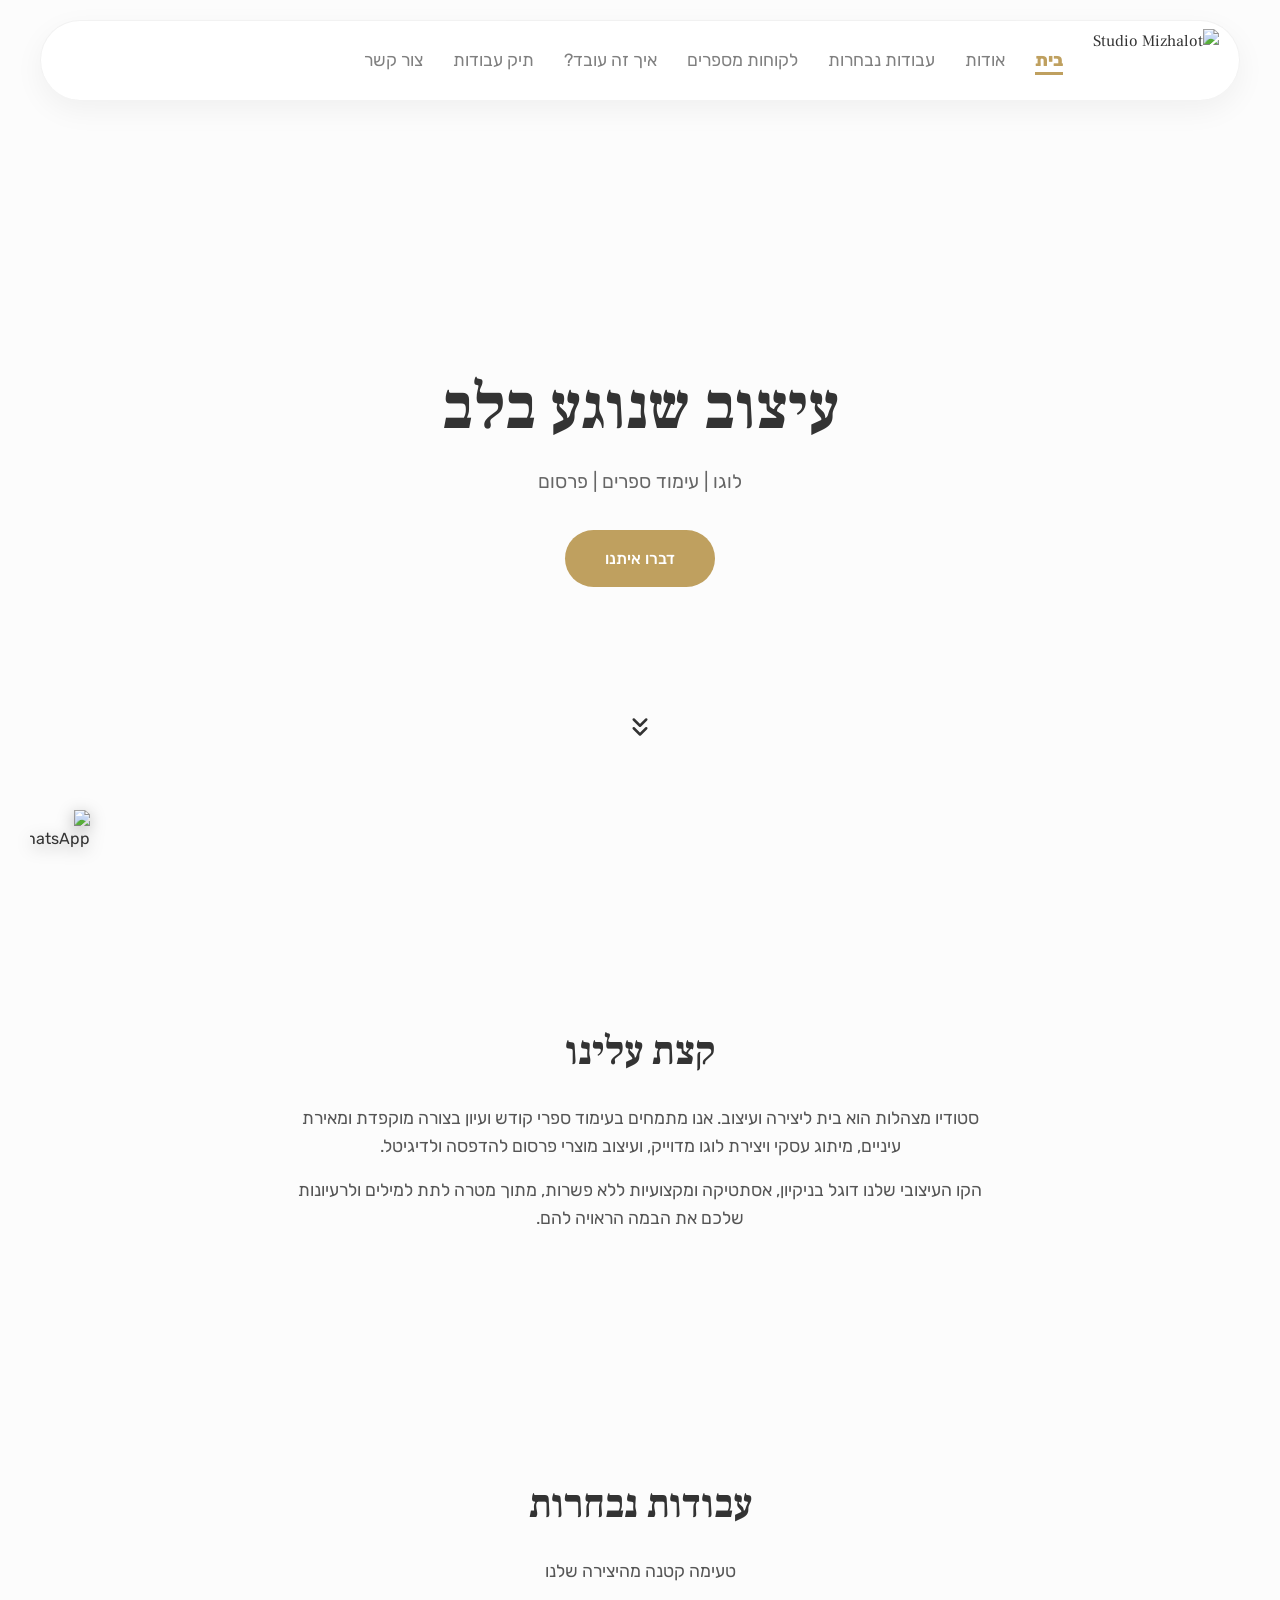
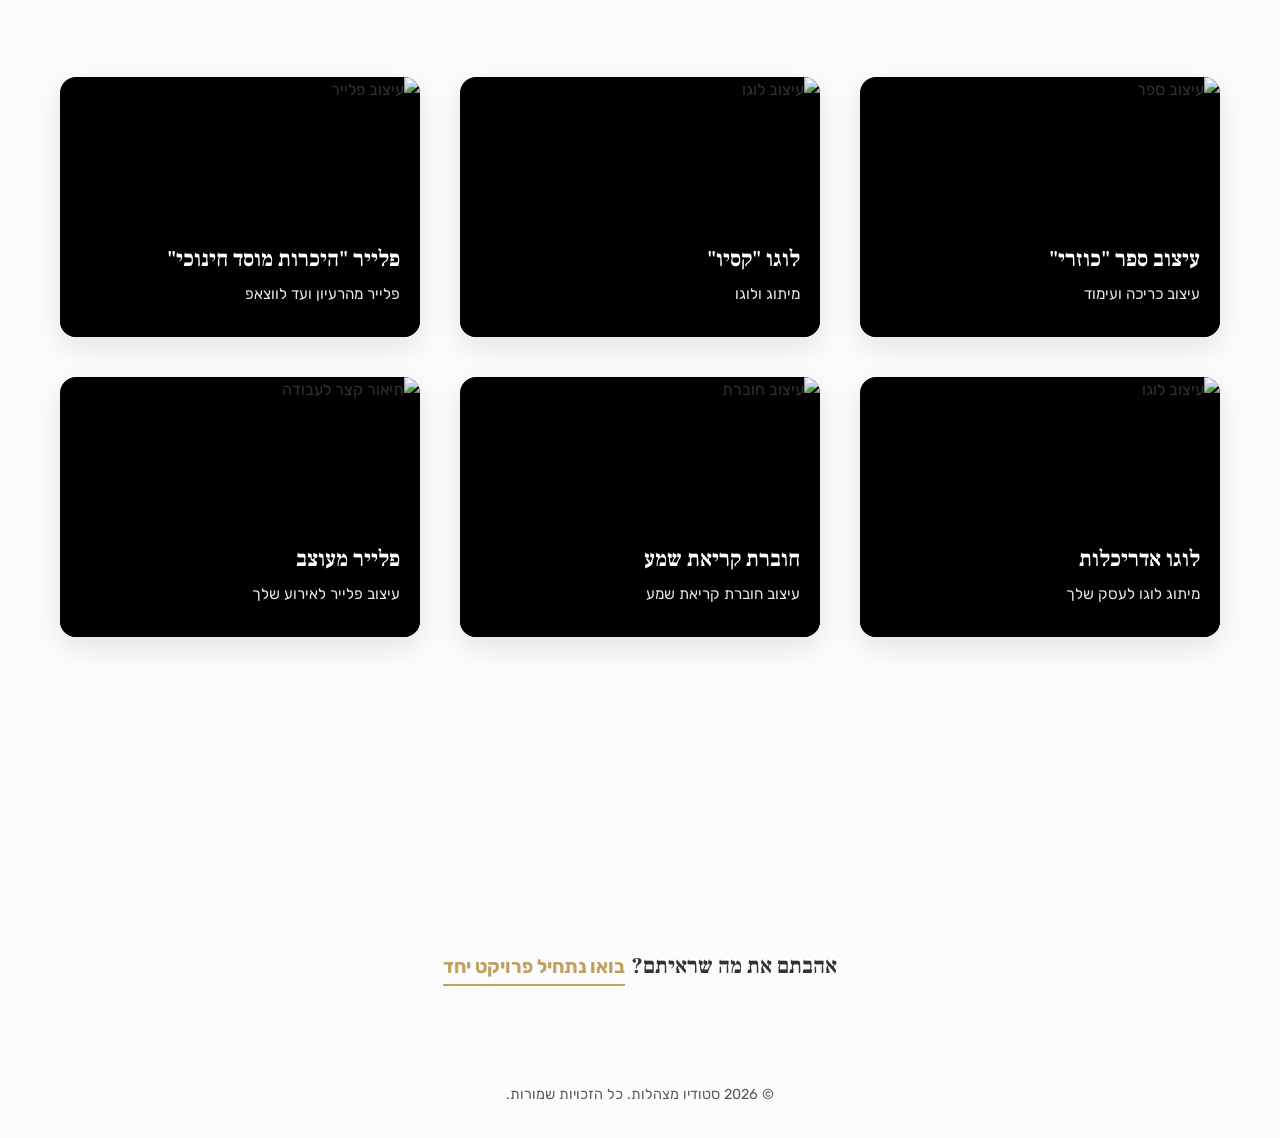
==== index.html @ 3d8cd7ad "Add files via upload" ====
<!DOCTYPE html>
<html lang="he" dir="rtl">

<head>
    <meta charset="UTF-8">
<meta name="viewport" content="width=device-width, initial-scale=1.0, maximum-scale=1.0, user-scalable=no, viewport-fit=cover">
    <meta name="description" content="סטודיו מצהלות - עיצוב גרפי מקצועי, מיתוג עסקי, עיצוב ספרים והזמנות לאירועים.">
    <meta name="robots" content="index, follow">
    <link rel="icon" type="image/png" href="assets/logo.png">
    <title>סטודיו מצהלות | עיצוב גרפי ומיתוג</title>

    <link rel="preconnect" href="https://fonts.googleapis.com">
    <link rel="preconnect" href="https://fonts.gstatic.com" crossorigin>
    <link
        href="https://fonts.googleapis.com/css2?family=Frank+Ruhl+Libre:wght@300;400;500;700;900&family=Rubik:wght@300;400;500;700;800&display=swap"
        rel="stylesheet">

    <link rel="stylesheet" href="style.css">
    <!-- <script src="lock.js"></script> -->



</head>

<body class="fixed-background">

    <header>
        <div class="container">
            <a href="index.html" class="logo">
                <img src="assets/logo.m-1.png" alt="Studio Mizhalot">
            </a>
            
            <nav>
                <button class="hamburger" aria-label="תפריט">
                    <span></span>
                    <span></span>
                    <span></span>
                </button>
                
                <ul class="nav-links">
                    <button class="close-menu" aria-label="סגור תפריט">&times;</button>
                    <li><a href="#" id="home-link" class="active">בית</a></li>
                    <li><a href="#about">אודות</a></li>
                    <li><a href="index.html#portfolio">עבודות נבחרות</a></li>
                    <li><a href="#testimonials">לקוחות מספרים</a></li>
                    <li><a href="process.html">איך זה עובד?</a></li>
                    <li><a href="portfolio.html">תיק עבודות</a></li>
                    <li><a href="contact.html">צור קשר</a></li>
                </ul>
            </nav>
        </div>
        <div class="header-progress-bar"></div>
    </header>

    <main>
        <section class="hero">
            <div class="container hero-content">
                <h1>עיצוב שנוגע בלב</h1>
                <p>לוגו | עימוד ספרים | פרסום</p>
                <a href="#contact" class="btn">דברו איתנו</a>
            </div>
            <a href="#about" class="scroll-down" aria-label="Scroll Down">
                <svg width="30" height="30" viewBox="0 0 24 24" fill="none" stroke="currentColor" stroke-width="2"
                    stroke-linecap="round" stroke-linejoin="round">
                    <path d="M7 13l5 5 5-5M7 6l5 5 5-5" />
                </svg>
            </a>
        </section>

        <section id="about" class="section">
            <div class="container">
                <div class="section-header">
                    <h2>קצת עלינו</h2>
                    <div style="max-width: 700px; margin: 0 auto; line-height: 1.8; color: var(--text-secondary);">
                        <p>סטודיו מצהלות הוא בית ליצירה ועיצוב. אנו מתמחים בעימוד ספרי קודש ועיון בצורה מוקפדת ומאירת
                            עיניים, מיתוג עסקי ויצירת לוגו מדוייק, ועיצוב מוצרי פרסום להדפסה ולדיגיטל.</p>
                        <p style="margin-top: 1rem;">הקו העיצובי שלנו דוגל בניקיון, אסתטיקה ומקצועיות ללא פשרות, מתוך
                            מטרה לתת למילים ולרעיונות שלכם את הבמה הראויה להם.</p>
                    </div>
                </div>
            </div>
        </section>

        <section id="portfolio" class="section">
            <div class="container">
                <div class="section-header">
                    <h2>עבודות נבחרות</h2>
                    <p>טעימה קטנה מהיצירה שלנו</p>
                </div>
                <div class="portfolio-grid">
                    <div class="portfolio-item minimal">
                        <img loading="lazy" src="assets/hahamyosef.jpg" alt="עיצוב ספר">
                        <div class="portfolio-overlay pointer-events-auto">
                            <h3>עיצוב ספר "כוזרי"</h3>
                            <p>עיצוב כריכה ועימוד</p>
                            
                        </div>
                    </div>
                    <div class="portfolio-item minimal">
                        <img loading="lazy" src="assets/gitit.jpg" alt="עיצוב לוגו">
                        <div class="portfolio-overlay pointer-events-auto">
                            <h3>לוגו "קסיו"</h3>
                            <p>מיתוג ולוגו</p>
                            
                        </div>
                    </div>
                    <div class="portfolio-item minimal">
                        <img loading="lazy" src="assets/tat.jpg" alt="עיצוב פלייר">
                        <div class="portfolio-overlay pointer-events-auto">
                            <h3>פלייר "היכרות מוסד חינוכי"</h3>
                            <p>פלייר מהרעיון ועד לווצאפ</p>
                        
                        </div>
                    </div>
                    <div class="portfolio-item minimal">
                        <img loading="lazy" src="assets/gili-meusar.jpg" alt="עיצוב לוגו">
                        
                        <div class="portfolio-overlay pointer-events-auto">
                            <h3>לוגו אדריכלות</h3>
                            
                            <p>מיתוג לוגו לעסק שלך</p>
                   
                        </div>
                    </div>
                    <div class="portfolio-item minimal">
                        <img loading="lazy" src="assets/kriat.jpg" alt="עיצוב חוברת">
                        
                        <div class="portfolio-overlay pointer-events-auto">
                            <h3>חוברת קריאת שמע</h3>
                            
                            <p>עיצוב חוברת קריאת שמע</p>
                       
                        </div>
                    </div>
                    <div class="portfolio-item minimal">
                        <img loading="lazy" src="assets/hitorerut10.jpg" alt="תיאור קצר לעבודה">
                        
                        <div class="portfolio-overlay pointer-events-auto">
                            <h3>פלייר מעוצב</h3>
                            
                            <p>עיצוב פלייר לאירוע שלך</p>
                     
                        </div>
                    </div>
                </div>
            </div>
        </section>

        <section id="testimonials" class="section testimonials-section" style="background-color: transparent;">
            
            <div class="container">
                
                <!--                <div class="section-header">
                    <h2>לקוחות מספרים</h2>
                    <p>המילים החמות שלכם הן כרטיס הביקור שלנו</p>
                </div>

                <div class="testimonials-grid">
                    
                    <div class="testimonial-card">
                        <div class="quote-icon">❝</div>
                        <p class="review-text">סטודיו מצהלות עשו לנו עבודה מדהימה על הספר! העימוד היה מדויק, נקי ומאיר עיניים. הרגשנו שיש מי שמבין את החשיבות של כל פרט.</p>
                        <div class="reviewer-info">
                            <h4 class="name">הרב יוסף כהן</h4>
                            <span class="title">מחבר סדרת ספרים</span>
                        </div>
                    </div>

                    <div class="testimonial-card">
                        <div class="quote-icon">❝</div>
                        <p class="review-text">חיפשתי מיתוג שיהיה גם יוקרתי וגם ידבר לקהל היעד שלי, והתוצאה עלתה על כל דמיון. השירות היה מהיר והיחס אישי ומקצועי.</p>
                        <div class="reviewer-info">
                            <h4 class="name">שרה לוי</h4>
                            <span class="title">מפיקת אירועים</span>
                        </div>
                    </div>

                    <div class="testimonial-card">
                        <div class="quote-icon">❝</div>
                        <p class="review-text">ההזמנות לחתונה יצאו מושלמות! כולם שאלו אותנו איפה עיצבנו. תודה רבה על הסבלנות ועל הדיוק בכל הפרטים הקטנים.</p>
                        <div class="reviewer-info">
                            <h4 class="name">משפחת אברמסון</h4>
                            <span class="title">בני ברק</span>
                        </div>
                    </div>    -->

                </div>
            </div> </section>
        <section class="bottom-cta">
            <div class="container">
                <h3>אהבתם את מה שראיתם?</h3>
                <a href="contact.html" class="text-btn">בואו נתחיל פרויקט יחד</a>
            </div>
        </section>
    <footer>
        <div class="container">
            <p>&copy; 2026 סטודיו מצהלות. כל הזכויות שמורות.</p>
        </div>
    </footer><div id="lightbox" onclick="closeLightbox(event)">
        <span class="lightbox-close">&times;</span>
        <img id="lightbox-img" src="" alt="תצוגה מלאה">
    </div>

    <script src="script.js"></script>
    <a href="https://wa.me/972585888205" class="whatsapp-float" target="_blank">
        <img src="assets/wa.png" alt="WhatsApp">
    </a>
    <button id="scrollTopBtn" title="Go to top"> <svg width="24" height="24" viewBox="0 0 24 24" fill="none"
            stroke="currentColor" stroke-width="2" stroke-linecap="round" stroke-linejoin="round">
            <path d="M12 19V5M5 12l7-7 7 7" />
        </svg></button>
</body>

</html>
---- style.css ----
/* Studio Matzhalot - Main Stylesheet (Fixed & Stabilized) */

:root {
    --primary-color: #bfa05f; /* זהב */
    --accent-color: #d4a017;
    --text-color: #333333;
    --text-secondary: #666666;
    --bg-color: #fcfcfc;
    
    /* גובה תפריט סטנדרטי */
    --nav-height: 80px;
}

* {
    margin: 0;
    padding: 0;
    box-sizing: border-box;
}

html {
    scroll-behavior: smooth;
    direction: rtl;
    text-align: right;
}

body {
    font-family: 'Rubik', sans-serif;
    background-color: var(--bg-color);
    color: var(--text-color);
    line-height: 1.6;
    overflow-x: hidden;
}

a {
    text-decoration: none;
    color: var(--text-color);
    transition: color 0.3s ease;
}

ul {
    list-style: none;
    padding: 0;
    margin: 0;
}

img {
    max-width: 100%;
    height: auto;
}

/* --- Typography --- */
h1, h2, h3, .logo {
    font-family: 'Frank Ruhl Libre', serif;
}

/* --- Container (חזר להיות כמו שהיה כדי למנוע בלאגן) --- */
.container {
    max-width: 1200px;
    margin: 0 auto;
    padding: 0 20px;
}

/* --- Container בתוך header - צמוד לימין! --- */
header .container {
    display: flex;
    align-items: center;
    height: 100%;
    gap: 30px; /* רווח בין הלוגו ל-nav */
    justify-content: flex-start; /* הלוגו וה-nav מתחילים מימין */
    margin-right: 0; /* צמוד לקצה הימני */
    margin-left: auto; /* דוחף את כל ה-container לימין */
}

/* =========================================
   HEADER & NAV
   ========================================= */
header {
    height: var(--nav-height);
    position: fixed;
    top: 0;
    width: 100%;
    z-index: 1000;
    background: rgba(255, 255, 255, 0.5) !important;
    backdrop-filter: blur(10px) !important;
    -webkit-backdrop-filter: blur(10px) !important;
    box-shadow: 0 4px 20px rgba(0,0,0,0.05) !important;
    
    /* ביטול ריווח עליון מיותר */
    padding-top: 0 !important;
    
    transition: all 0.3s ease;
    
    /* מירכוז האלמנטים בתוך ההדר */
    display: flex;
    align-items: center;
    justify-content: center;
}

nav {
    display: flex;
    align-items: center;
    height: 100%;
    position: relative;
    
    /* nav עכשיו רק מחזיק את התפריט */
    flex: 0 0 auto; /* לא גדל, לא מתכווץ */
}

/* --- עיצוב הלוגו --- */
.logo {
    height: 100%; /* תופס את כל גובה התפריט */
    display: flex;
    align-items: center; /* מירכוז אנכי של התמונה */
    z-index: 10;
    margin: 0 !important;
    padding: 5px 0 !important;
    max-width: 250px;
    flex: 0 0 auto; /* לא גדל, לא מתכווץ */
}

.logo img {
    /* לוגו גדול ומושלם - עכשיו בלי שוליים מיותרים! */
    height: 90% !important; /* גדול מאוד */
    width: auto;
    max-width: 100%;
    object-fit: contain;
    display: block;
}

/* --- עיצוב הלינקים בתפריט --- */
.nav-links {
    display: flex !important;
    gap: 1.8rem; /* רווח נוח בין פריטי התפריט */
    align-items: center;
    margin: 0 !important;
    height: 100%;
}

.nav-links li {
    position: relative;
    height: 100%;
    display: flex;
    align-items: center;
}

.nav-links a {
    font-weight: normal;
    font-size: 1.1rem; /* גודל סטנדרטי */
    white-space: nowrap;
    color: grey;
    transition: color 0.3s ease;
}

/* מצב פעיל ומעבר עכבר */
.nav-links a:hover,
.nav-links a.active,
nav a.current-page {
    color: var(--primary-color) !important;
    font-weight: 800 !important;
    position: relative;
}

/* קו תחתון להדגשה (במחשב בלבד) */
@media (min-width: 769px) {
    .nav-links a.active::after,
    nav a.current-page::after {
        content: '';
        display: block;
        width: 100%;
        height: 3px;
        background: var(--primary-color);
        position: absolute;
        bottom: 0; /* צמוד לתחתית */
        right: 0;
    }
}

/* המבורגר (מוסתר במחשב) */
.hamburger {
    display: none;
    background: none;
    border: none;
    cursor: pointer;
    padding: 10px;
    z-index: 20;
    flex-direction: column;
    gap: 5px;
    position: absolute;
    left: 20px; /* בצד שמאל */
    top: 50%;
    transform: translateY(-50%);
}

.hamburger span {
    display: block;
    width: 28px;
    height: 3px;
    background-color: var(--text-color);
    border-radius: 2px;
    transition: 0.3s;
}

.mobile-only, .close-menu {
    display: none;
}

/* --- תפריט נפתח (Dropdown) במחשב --- */
@media (min-width: 769px) {
    .dropdown { position: relative; }
    
    .dropdown-menu {
        position: absolute;
        top: 80%; /* חזרה למיקום הרגיל */
        right: 0;
        width: 220px;
        background-color: #ffffff;
        box-shadow: 0 8px 20px rgba(0, 0, 0, 0.1);
        border-radius: 8px;
        border: 1px solid #f0f0f0;
        z-index: 1000;
        padding: 10px 0;
        display: block;
        visibility: hidden;
        opacity: 0;
        transform: translateY(10px);
        transition: all 0.3s ease;
    }

    .dropdown.active .dropdown-menu {
        visibility: visible;
        opacity: 1;
        transform: translateY(0);
    }

    .dropdown-menu li {
        height: auto;
        display: block;
    }

    .dropdown-menu li a {
        display: block;
        padding: 10px 20px;
        color: #333;
        font-size: 1rem;
        border-bottom: 1px solid #f9f9f9;
        font-weight: normal !important;
    }

    .dropdown-menu li a:hover {
        background-color: #f9f9f9;
        color: var(--primary-color) !important;
        padding-right: 25px;
    }
}

/* =========================================
   MOBILE HEADER & NAV (עד 768px)
   ========================================= */
@media (max-width: 768px) {
    header {
        padding-top: 0 !important;
        height: 70px !important;
        
        /* סגנון כמו במחשב - רקע שקוף מטושטש */
        background: rgba(255, 255, 255, 0.85) !important;
        backdrop-filter: blur(15px) !important;
        -webkit-backdrop-filter: blur(15px) !important;
        box-shadow: 0 4px 20px rgba(0,0,0,0.08) !important;
        
        /* מרווח מהצדדים - התיקון העיקרי! */
        top: 12px !important;
        left: 12px !important;
        right: 12px !important;
        width: calc(100% - 24px) !important;
        border-radius: 20px !important; /* פינות עגולות מכל הצדדים */
    }
    
    /* בנייד ה-container צריך להציב את הלוגו באמצע וההמבורגר בימין */
    header .container {
        position: relative;
        justify-content: center; /* מרכז את הלוגו */
        margin: 0 auto; /* ממורכז בנייד */
        width: 100%;
        height: 100%;
    }
    
    /* nav בנייד - רק מכיל את התפריט */
    nav {
        position: static;
        flex: none;
        width: auto;
    }

    /* מירכוז מוחלט של הלוגו בנייד - מוגדל! */
    .logo {
        position: absolute !important;
        left: 50% !important;
        top: 50% !important;
        transform: translate(-50%, -50%) !important;
        margin: 0 !important;
        width: auto !important;
        max-width: 280px !important; /* גדול יותר - היה 220px */
        height: 85% !important; /* גובה גדול יותר - היה 75% */
        z-index: 2;
    }
    
    .logo img {
        height: 100% !important;
        width: auto !important;
        max-width: 100% !important;
    }

    /* המבורגר צמוד לימין */
    header .hamburger {
        display: flex !important;
        position: absolute !important;
        right: 10px !important;
        left: auto !important;
        top: 50% !important;
        transform: translateY(-50%) !important;
        margin: 0 !important;
        padding: 10px !important;
        z-index: 3000;
        transition: opacity 0.3s ease, visibility 0.3s ease;
    }
    
    /* מסתיר את ההמבורגר כשהתפריט פתוח */
    body.menu-open .hamburger {
        opacity: 0;
        visibility: hidden;
        pointer-events: none;
    }

    /* תפריט צדדי מלא לנייד */
    .nav-links {
        display: flex !important;
        position: fixed;
        top: 0;
        right: -10px;
        width: 110% !important;
        height: 100vh;
        background: #fff;
        flex-direction: column !important;
        justify-content: center;
        align-items: center !important;
        text-align: center !important;
        transform: translateX(100%);
        transition: transform 0.4s cubic-bezier(0.4, 0, 0.2, 1);
        z-index: 2000;
        margin: 0 !important;
        gap: 0 !important;
    }

    .nav-links.active {
        transform: translateX(0);
    }

    .nav-links a {
        font-size: 1.6rem !important;
        font-weight: 700 !important;
        margin: 10px 0;
    }
    
    .nav-links li, .nav-links a, .dropdown-toggle {
        width: 100% !important;
        height: auto !important;
        display: flex !important;
        justify-content: center !important;
        align-items: center !important;
    }

    .close-menu {
        display: block !important;
        position: absolute;
        top: 20px;
        right: 30px;
        font-size: 50px;
        font-weight: bold;
        line-height: 1;
        background: none;
        border: none;
        cursor: pointer;
        color: var(--text-color);
        z-index: 3000;
        padding: 0;
    }

    .dropdown-menu {
        position: static;
        width: 100%;
        box-shadow: none;
        background: #fafafa;
        visibility: visible;
        opacity: 1;
        display: block;
        max-height: 0;
        overflow: hidden;
        transition: max-height 0.4s ease;
    }
    
    .dropdown.active .dropdown-menu {
        max-height: 300px;
        padding: 10px 0;
    }
    
    .dropdown-menu li a {
        font-size: 1.3rem !important;
    }
    
    .mobile-only { display: block; }
}

/* =========================================
   HERO SECTION
   ========================================= */
.hero {
    min-height: 100vh;
    width: 100%;
    display: flex !important;
    flex-direction: column !important;
    align-items: center;
    justify-content: center;
    text-align: center;
    padding-top: var(--nav-height); /* חשוב! כדי שהתוכן לא יוסתר */
    position: relative;
    padding-bottom: 60px;
}

.hero h1 {
    font-size: clamp(2.5rem, 5vw, 4.5rem);
    line-height: 1.1;
    margin-bottom: 1.5rem;
}

.hero p {
    font-size: 1.2rem;
    color: var(--text-secondary);
    margin-bottom: 2rem;
    max-width: 600px;
    margin-left: auto;
    margin-right: auto;
}

.btn {
    display: inline-block;
    padding: 1rem 2.5rem;
    background-color: var(--primary-color);
    color: white;
    border-radius: 50px;
    font-weight: 500;
    transition: transform 0.3s, background 0.3s;
}

.btn:hover {
    background-color: var(--accent-color);
    transform: translateY(-2px);
}

.scroll-down {
    position: absolute !important;
    bottom: 170px !important;
    left: 50% !important;
    transform: translateX(-50%);
    animation: bounce 2s infinite;
    z-index: 10;
    cursor: pointer;
    color: var(--text-color);
}

@keyframes bounce {
    0%, 20%, 50%, 80%, 100% { transform: translateX(-50%) translateY(0); }
    40% { transform: translateX(-50%) translateY(-15px); }
    60% { transform: translateX(-50%) translateY(-7px); }
}

/* =========================================
   PORTFOLIO GRID
   ========================================= */
.portfolio-grid {
    display: grid;
    grid-template-columns: repeat(auto-fit, minmax(300px, 1fr));
    gap: 2.5rem;
    padding: 2rem 0;
}

.portfolio-item {
    background: #000;
    border-radius: 16px;
    overflow: hidden;
    position: relative;
    height: 260px;
    box-shadow: 0 10px 30px rgba(0, 0, 0, 0.1);
    transition: all 0.4s ease;
    border: none;
}

.portfolio-item:hover {
    transform: translateY(-10px);
    box-shadow: 0 20px 40px rgba(0, 0, 0, 0.3);
}

.portfolio-item img {
    width: 100%;
    height: 100%;
    object-fit: cover;
    transition: transform 0.8s ease;
    border-bottom: none;
}

.portfolio-item:hover img {
    transform: scale(1.1);
}

.portfolio-overlay {
    position: absolute;
    bottom: 0;
    left: 0;
    width: 100%;
    background: linear-gradient(to top, rgba(0,0,0,0.9) 0%, rgba(0,0,0,0.5) 50%, rgba(0,0,0,0) 100%);
    padding: 25px 20px 20px;
    display: flex;
    flex-direction: column;
    justify-content: flex-end;
    align-items: flex-start;
    text-align: right;
    height: 100%;
    opacity: 1;
    transition: all 0.3s ease;
}

.portfolio-overlay h3 {
    color: #fff;
    font-size: 1.4rem;
    font-weight: 700;
    margin-bottom: 5px;
    text-shadow: 0 2px 10px rgba(0,0,0,0.5);
}

.portfolio-overlay p {
    color: rgba(255, 255, 255, 0.9);
    font-size: 0.95rem;
    margin-bottom: 10px;
}

.portfolio-btn {
    background: rgba(255, 255, 255, 0.2) !important;
    backdrop-filter: blur(5px);
    border: 1px solid rgba(255, 255, 255, 0.5) !important;
    color: #fff !important;
    border-radius: 50px;
    padding: 6px 18px;
    font-size: 0.85rem;
    align-self: flex-start;
    margin-top: auto;
    transition: all 0.3s;
}

.portfolio-btn:hover {
    background: #fff !important;
    color: #000 !important;
    border-color: #fff !important;
}

.portfolio-item.minimal {
    height: 260px;
    cursor: pointer;
}
.portfolio-item.minimal button { display: none !important; }

@media (max-width: 768px) {
    .portfolio-grid {
        grid-template-columns: 1fr !important;
        gap: 30px !important;
        padding: 0 20px !important;
    }
    
    .portfolio-item, .portfolio-item.minimal {
        height: auto !important;
        max-height: 400px;
    }

    .portfolio-overlay h3 { font-size: 1.3rem; }
    .portfolio-btn { width: auto !important; }
}

/* =========================================
   CONTACT SECTION
   ========================================= */
.contact-methods {
    display: flex;
    justify-content: center;
    gap: 1.5rem;
    flex-wrap: wrap;
    margin-top: 40px;
}

.contact-card {
    background: transparent !important;
    border: 2px solid var(--primary-color) !important;
    padding: 1.5rem;
    min-width: 180px;
    max-width: 250px;
    text-align: center;
    border-radius: 12px;
    transition: all 0.3s ease;
    text-decoration: none;
    color: var(--text-color) !important;
    display: flex;
    flex-direction: column;
    align-items: center;
    flex: 1;
    cursor: pointer;
}

.contact-card .icon {
    font-size: 2rem;
    margin-bottom: 0.8rem;
    color: var(--primary-color) !important;
    transition: all 0.3s ease;
}

.contact-card:hover {
    background-color: var(--primary-color) !important;
    color: white !important;
    border-color: var(--primary-color) !important;
    transform: translateY(-5px);
}

.contact-card:hover .icon { color: white !important; }

@media (max-width: 768px) {
    .contact-methods {
        flex-wrap: nowrap !important;
        gap: 8px !important;
    }
    .contact-card {
        min-width: 0 !important;
        padding: 10px 5px !important;
        flex: 1;
    }
    .contact-card .icon {
        font-size: 1.5rem !important;
        margin-bottom: 5px !important;
    }
    .contact-card h3 {
        font-size: 0.9rem !important;
        margin-bottom: 0 !important;
    }
    .contact-card p { display: none !important; }
}

/* --- טופס יצירת קשר --- */
.form-container {
    max-width: 600px;
    margin: 60px auto 0;
    text-align: center;
}

.form-container h3 {
    margin-bottom: 30px;
    font-size: 1.5rem;
    color: var(--text-secondary);
}

.contact-form {
    display: flex;
    flex-direction: column;
    gap: 20px;
}

.form-group {
    position: relative;
    text-align: right;
}

.contact-form input,
.contact-form textarea {
    width: 100%;
    padding: 15px;
    border: 1px solid #ddd;
    border-radius: 8px;
    background: #fff;
    font-size: 1rem;
    font-family: 'Rubik', sans-serif;
    transition: all 0.3s ease;
    outline: none;
}

.contact-form textarea { resize: vertical; }

.contact-form input:focus,
.contact-form textarea:focus {
    border-color: var(--primary-color);
    box-shadow: 0 0 0 4px rgba(191, 160, 95, 0.1);
}

.form-group label {
    position: absolute;
    top: 50%;
    right: 15px;
    transform: translateY(-50%);
    color: #999;
    pointer-events: none;
    transition: 0.3s ease;
    background: #fff;
    padding: 0 5px;
}
.form-group textarea + label { top: 25px; }

.contact-form input:focus + label,
.contact-form input:not(:placeholder-shown) + label,
.contact-form textarea:focus + label,
.contact-form textarea:not(:placeholder-shown) + label {
    top: 0;
    font-size: 0.85rem;
    color: var(--primary-color);
    font-weight: 500;
}

.submit-btn {
    width: 100%;
    margin-top: 10px;
    cursor: pointer;
    border: none;
    font-size: 1.1rem;
}

/* --- Testimonials --- */
.testimonials-grid {
    display: grid;
    grid-template-columns: repeat(auto-fit, minmax(300px, 1fr));
    gap: 30px;
    padding-bottom: 20px;
}

.testimonial-card {
    background: white;
    padding: 30px;
    border-radius: 12px;
    box-shadow: 0 5px 20px rgba(0,0,0,0.05);
    position: relative;
    border-top: 4px solid var(--primary-color);
    text-align: center;
    transition: transform 0.3s ease;
}

.testimonial-card:hover { transform: translateY(-5px); }

.quote-icon {
    font-size: 3rem;
    color: var(--primary-color);
    line-height: 1;
    margin-bottom: 10px;
    opacity: 0.3;
}

.review-text {
    font-size: 1rem;
    color: #555;
    margin-bottom: 20px;
    font-style: italic;
}

.reviewer-info .name {
    font-weight: 700;
    margin-bottom: 5px;
    color: #333;
}
.reviewer-info .title {
    font-size: 0.9rem;
    color: #999;
}

/* --- CTA תחתון --- */
.bottom-cta {
    text-align: center;
    padding: 0;
    background: transparent;
    margin-bottom: 0;
}

.bottom-cta h3 {
    font-size: 1.4rem;
    margin-bottom: 2px;
    color: #333;
    display: inline-block;
    margin-left: 2px;
}

.text-btn {
    color: var(--primary-color);
    font-weight: 700;
    font-size: 1.2rem;
    text-decoration: none;
    border-bottom: 2px solid var(--primary-color);
    padding-bottom: 2px;
    transition: all 0.3s ease;
    display: inline-block;
}

.text-btn:hover {
    color: black;
    border-color: black;
    letter-spacing: 1px;
}

@media (max-width: 768px) {
    .bottom-cta h3 {
        display: block;
        margin-left: 0;
        margin-bottom: 5px;
    }
}

/* =========================================
   FOOTER & FLOATING ELEMENTS
   ========================================= */
.section { padding: 80px 0 !important; }
.section-header {
    text-align: center !important;
    max-width: 800px;
    margin: 0 auto 60px auto;
}
.section-header h2 { font-size: 2.5rem; margin-bottom: 20px; }
.section-header p { font-size: 1.1rem; line-height: 1.6; color: #555; }

@media (max-width: 768px) {
    .section { padding: 60px 0 !important; }
    .section-header { margin-bottom: 40px; }
    
    /* התאמת המרווח העליון לסקשן הראשון - בגלל ההדר המרוחק */
    main > section:first-child {
        padding-top: 110px !important;
    }
}

footer {
    background: transparent !important;
    border-top: none !important;
    padding: 2rem 0;
    text-align: center;
    margin-top: 4rem;
    color: var(--text-color);
    font-size: 0.9rem;
    opacity: 0.8;
}

.whatsapp-float {
    position: fixed;
    bottom: 30px;
    left: 30px;
    width: 60px;
    height: 60px;
    z-index: 5000;
    cursor: pointer;
    background: none !important;
    box-shadow: none !important;
    padding: 0 !important;
    display: block !important;
}

.whatsapp-float img {
    width: 100% !important;
    height: 100% !important;
    object-fit: cover;
    display: block;
    filter: drop-shadow(0 4px 8px rgba(0,0,0,0.3));
    transition: transform 0.3s ease;
}

.whatsapp-float:hover img { transform: scale(1.1); }

#scrollTopBtn {
    display: none;
    position: fixed;
    bottom: 100px;
    left: 25px;
    z-index: 3000;
    background-color: rgba(0, 0, 0, 0.6);
    color: white;
    border: none;
    border-radius: 50%;
    width: 40px;
    height: 40px;
    font-size: 1.2rem;
    box-shadow: 0 2px 10px rgba(0, 0, 0, 0.2);
    transition: all 0.3s ease;
    align-items: center;
    justify-content: center;
}
#scrollTopBtn:hover {
    background-color: var(--accent-color);
    transform: translateY(-3px);
}

/* --- Lightbox --- */
#lightbox {
    position: fixed;
    z-index: 10000;
    top: 0;
    left: 0;
    width: 100%;
    height: 100%;
    background-color: rgba(0, 0, 0, 0.9);
    display: none;
    justify-content: center;
    align-items: center;
    backdrop-filter: blur(5px);
}

#lightbox img {
    max-width: 90%;
    max-height: 90%;
    border-radius: 8px;
    box-shadow: 0 0 20px rgba(0, 0, 0, 0.5);
    animation: zoomIn 0.3s ease;
}

.lightbox-close {
    position: absolute;
    top: 20px;
    right: 30px;
    color: #fff;
    font-size: 50px;
    font-weight: bold;
    cursor: pointer;
    transition: 0.3s;
    line-height: 1;
}
.lightbox-close:hover { color: var(--primary-color); }

@keyframes zoomIn {
    from { transform: scale(0.8); opacity: 0; }
    to { transform: scale(1); opacity: 1; }
}

/* =========================================
   BACKGROUNDS & FIXES
   ========================================= */
.fixed-background {
    background-image: url('assets/reka-m.jpg');
    background-repeat: no-repeat;
    background-position: center center;
    background-attachment: fixed;
    background-size: cover;
}

@media (max-width: 768px) {
    html, body {
        background-color: #DDDED8 !important;
        overscroll-behavior-y: auto;
    }
    .fixed-background {
        background-image: none !important;
        background: transparent !important;
    }
    .fixed-background::before {
        content: "";
        position: fixed;
        top: -5vh;
        bottom: -5vh;
        left: 0;
        width: 100%;
        height: 115vh;
        background-image: url('assets/reka-n.jpg');
        background-size: cover;
        background-position: center center;
        background-repeat: no-repeat;
        z-index: -1;
        transform: translateZ(0);
        padding-bottom: 0 !important;
        margin-bottom: 0 !important;
    }
}

.fixed-background .section,
.fixed-background .hero {
    background-color: rgba(255, 255, 255, 0);
    border-radius: 12px;
    margin-top: 20px;
    margin-bottom: 20px;
    position: relative;
    z-index: 2;
}

/* --- תפריט מרחף עם פס התקדמות פנימי --- */
@media (min-width: 769px) {
    header {
        top: 20px !important;
        width: 95% !important;
        max-width: 1200px !important;
        left: 50% !important;
        transform: translateX(-50%) !important;
        
        border-radius: 50px !important;
        
        overflow: hidden !important;
        
        background: rgba(255, 255, 255, 0.9) !important;
        backdrop-filter: blur(10px) !important;
        border: 1px solid rgba(0,0,0,0.05) !important;
        box-shadow: 0 10px 30px rgba(0,0,0,0.05) !important;
    }
}

/* פס התקדמות גלילה */
.header-progress-bar {
    position: absolute;
    bottom: 0;
    right: 0;
    left: auto;
    height: 4px;
    background: var(--primary-color);
    width: 0%;
    transition: width 0.1s linear;
    z-index: 100;
}

/* התאמת פס ההתקדמות למובייל */
@media (max-width: 768px) {
    .header-progress-bar {
        right: 10px;
        max-width: calc(100% - 20px); /* מונע גלישה מהצדדים */
        border-radius: 4px; /* פינות עגולות קטנות */
    }
}

/* וידוא שההדר נשאר חצי שקוף */
header {
    border-bottom: none !important;
    background: rgba(255, 255, 255, 0.85) !important;
    backdrop-filter: blur(10px) !important;
}

/* --- יישור קו לתפריט: אחידות בכל העמודים (למחשב) --- */
@media (min-width: 769px) {
    .nav-links {
        gap: 30px !important;
        margin-right: 0 !important;
        margin-left: 0 !important;
    }
}

/* --- עיצוב אייקונים תמונות בעמוד צור קשר --- */
.contact-card img {
    width: 50px;
    height: 50px;
    object-fit: contain;
    margin-bottom: 15px;
    transition: transform 0.3s ease;
}

.contact-card:hover img {
    transform: scale(1.1);
}

/* הקטנת אייקונים לנייד */
@media (max-width: 768px) {
    .contact-card img {
        width: 35px;
        height: 35px;
        margin-bottom: 10px;
    }
}
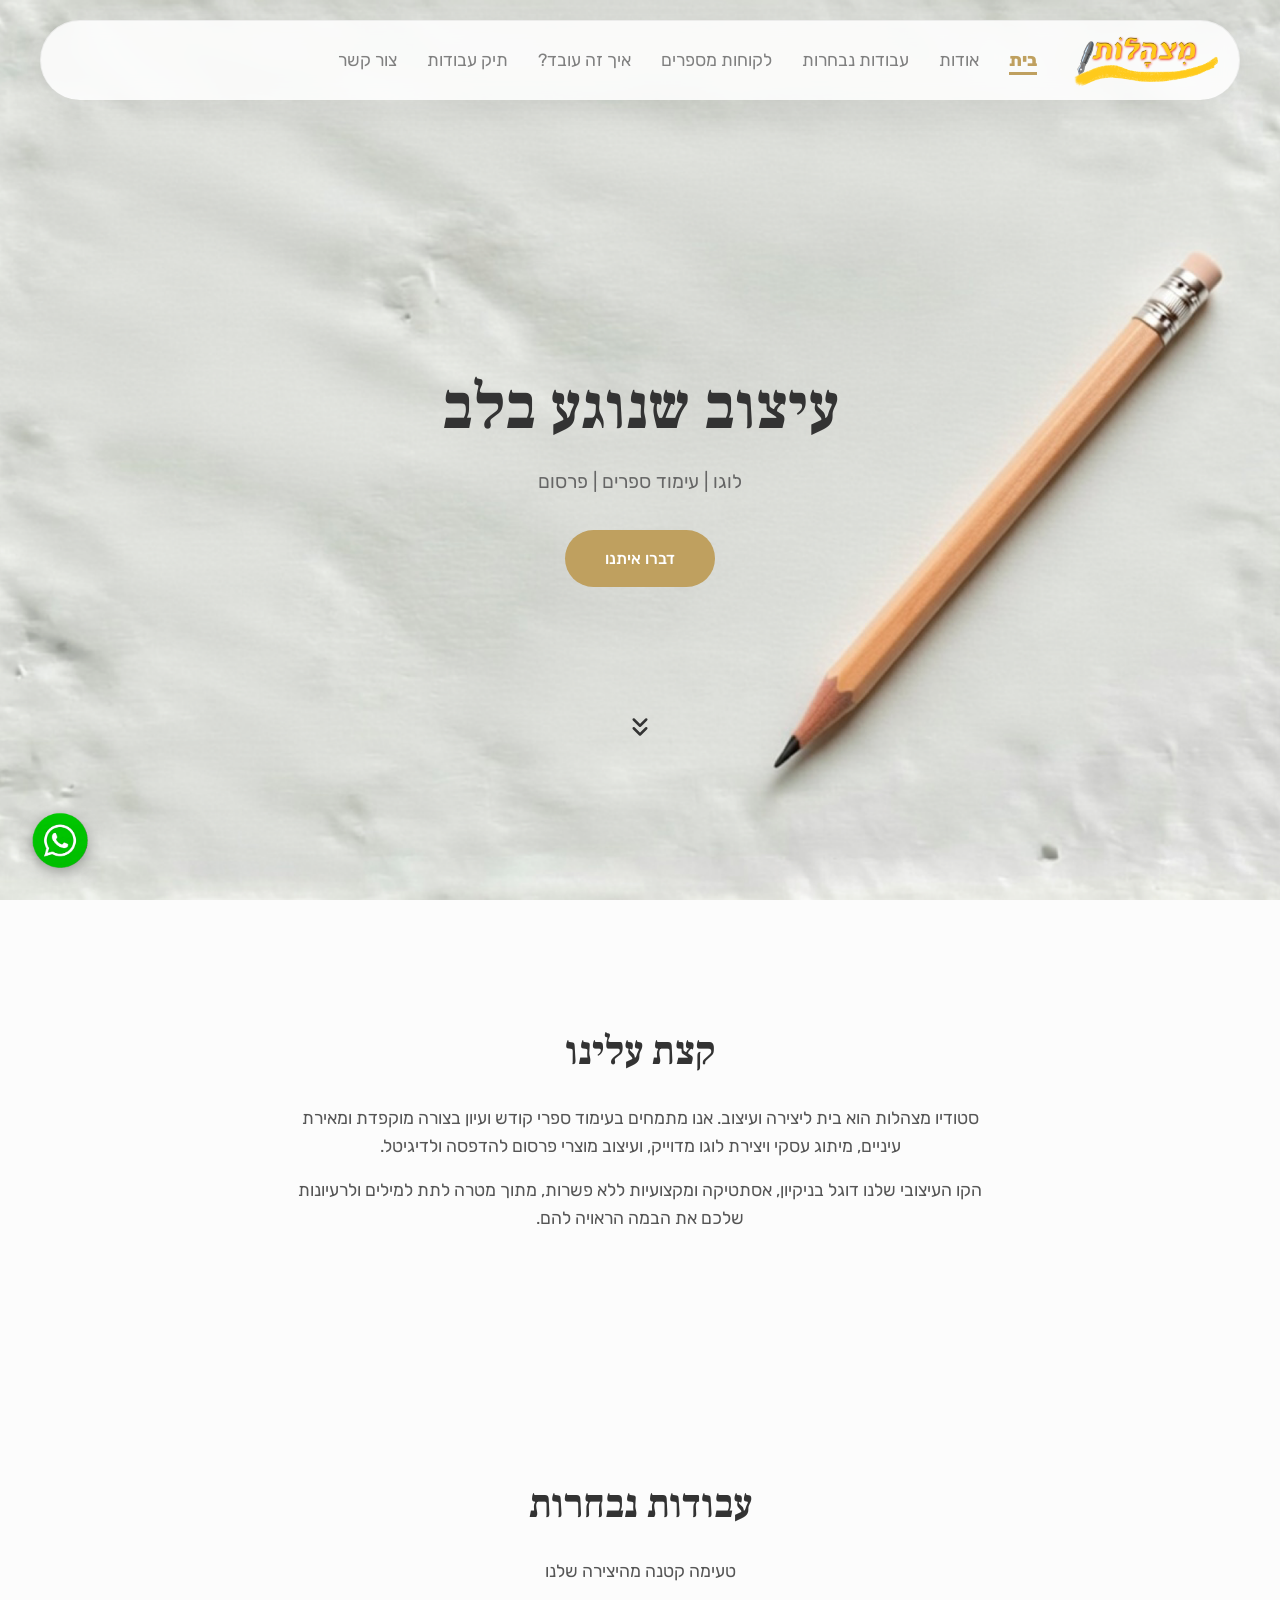
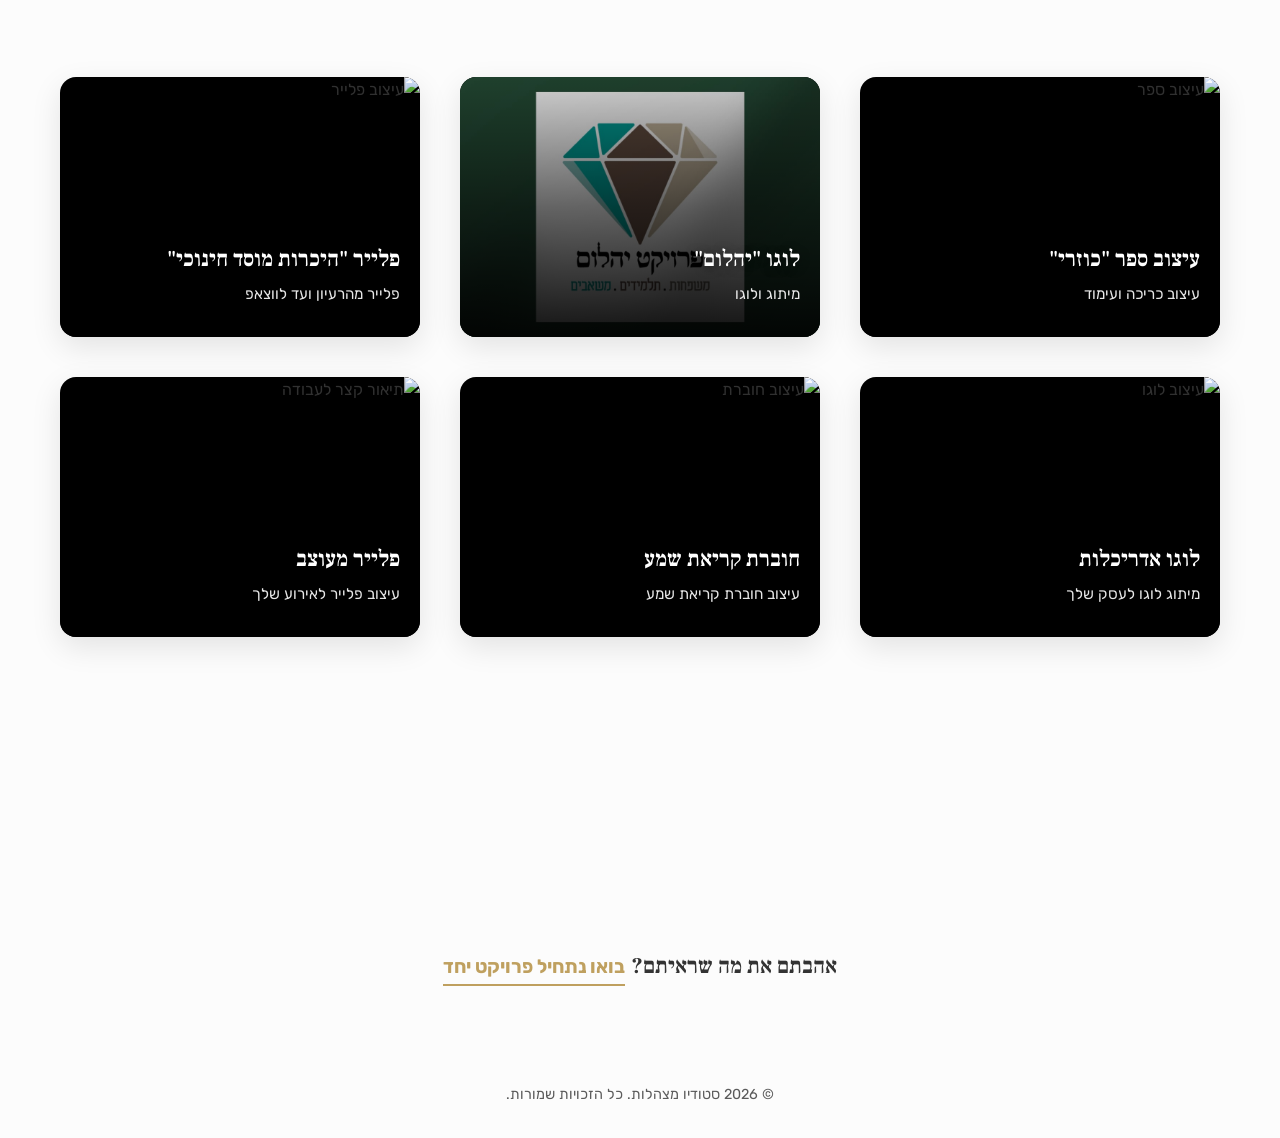
==== commit ebc4d594: "עדכון רקע" ====
--- a/index.html
+++ b/index.html
@@ -97,9 +97,9 @@
                         </div>
                     </div>
                     <div class="portfolio-item minimal">
-                        <img loading="lazy" src="assets/gitit.jpg" alt="עיצוב לוגו">
-                        <div class="portfolio-overlay pointer-events-auto">
-                            <h3>לוגו "קסיו"</h3>
+                        <img loading="lazy" src="assets/pro.y.jpg" alt="עיצוב לוגו">
+                        <div class="portfolio-overlay pointer-events-auto">
+                            <h3>לוגו "יהלום"</h3>
                             <p>מיתוג ולוגו</p>
                             
                         </div>
--- a/style.css
+++ b/style.css
@@ -938,7 +938,7 @@
    BACKGROUNDS & FIXES
    ========================================= */
 .fixed-background {
-    background-image: url('assets/reka-m.jpg');
+    background-image: url('assets/reka-m.png');
     background-repeat: no-repeat;
     background-position: center center;
     background-attachment: fixed;
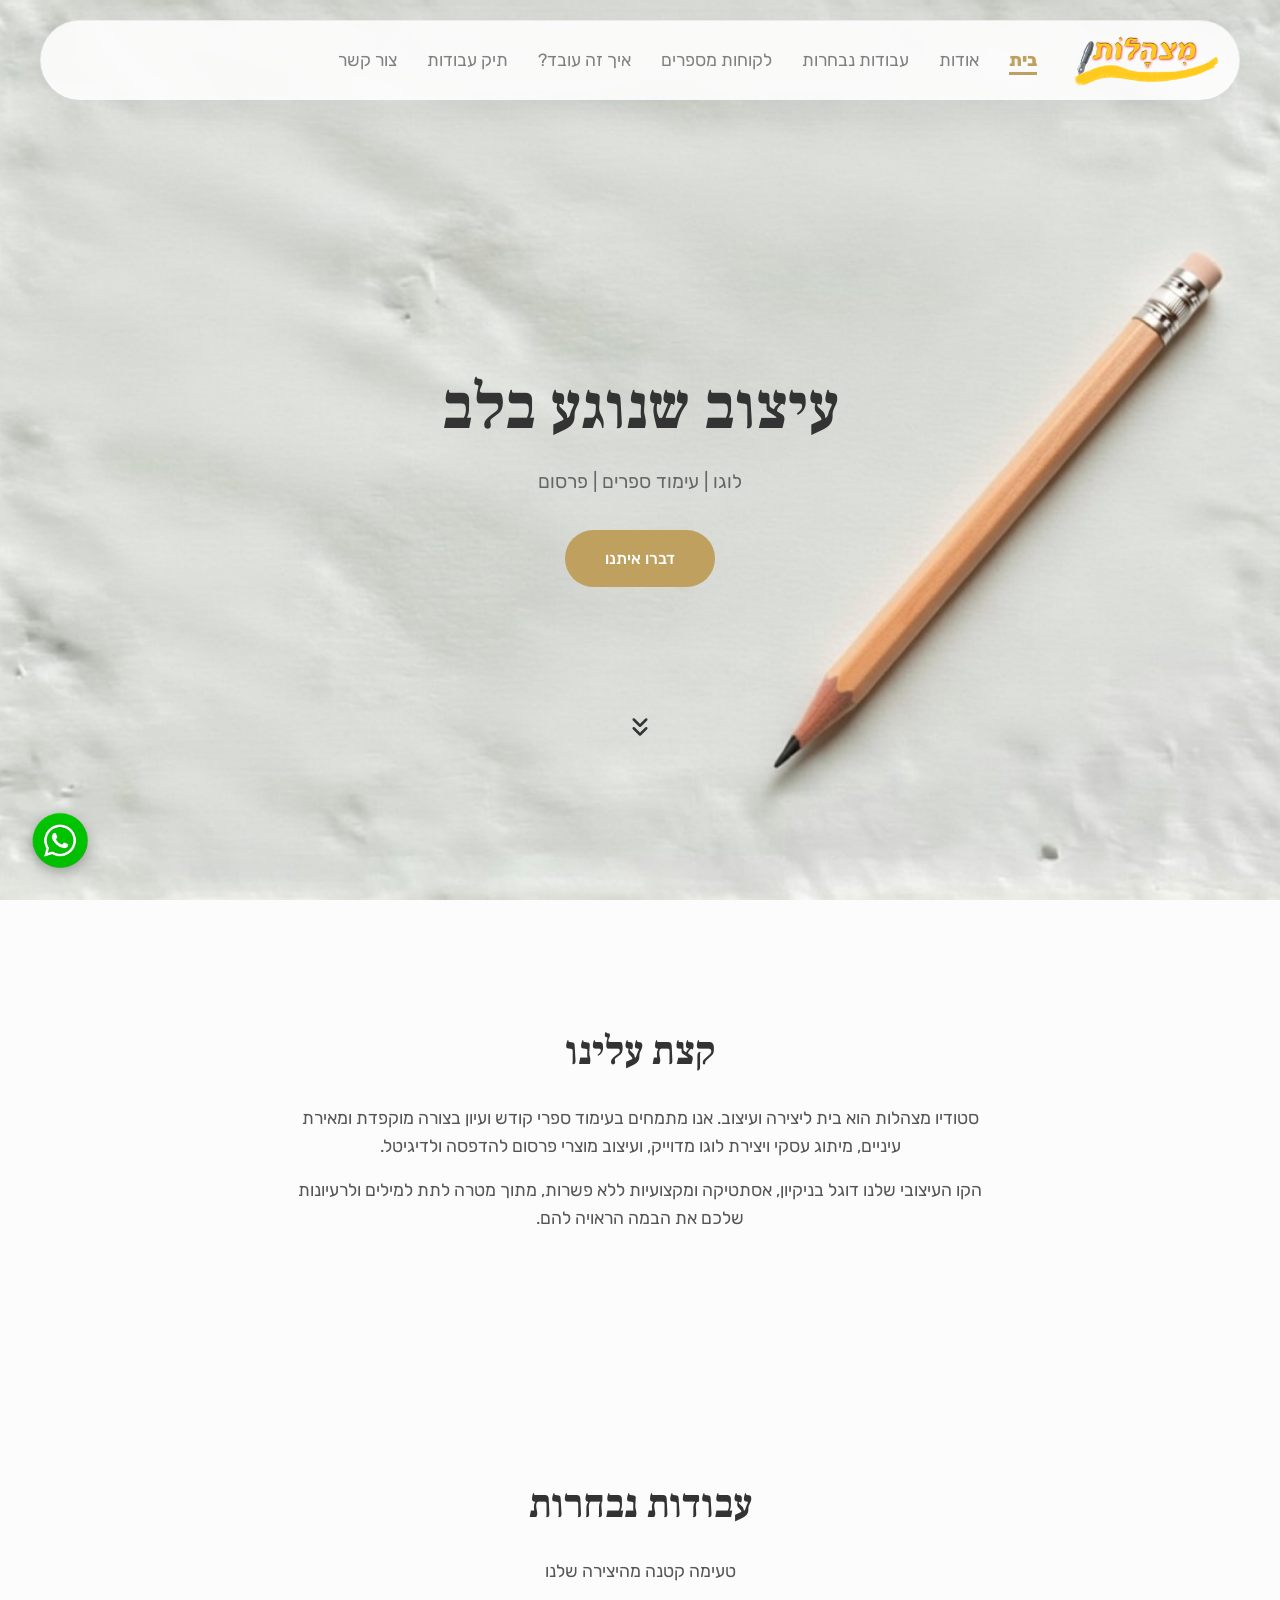
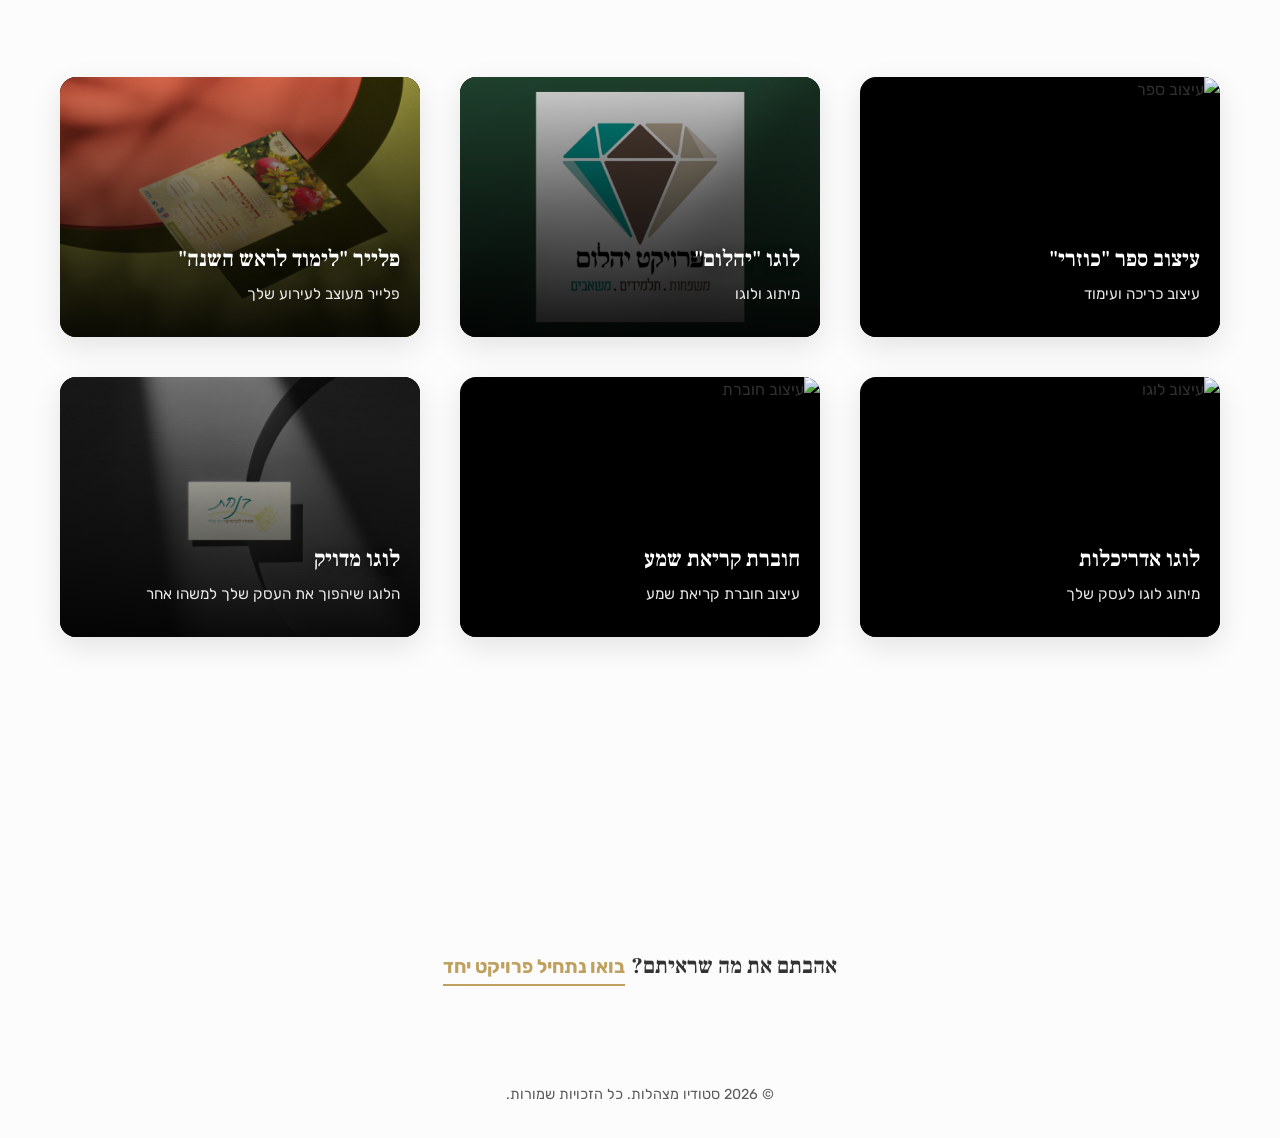
==== commit 66cc4919: "רר" ====
--- a/index.html
+++ b/index.html
@@ -105,10 +105,10 @@
                         </div>
                     </div>
                     <div class="portfolio-item minimal">
-                        <img loading="lazy" src="assets/tat.jpg" alt="עיצוב פלייר">
-                        <div class="portfolio-overlay pointer-events-auto">
-                            <h3>פלייר "היכרות מוסד חינוכי"</h3>
-                            <p>פלייר מהרעיון ועד לווצאפ</p>
+                        <img loading="lazy" src="assets/flyer.rimon.jpg" alt="עיצוב פלייר">
+                        <div class="portfolio-overlay pointer-events-auto">
+                            <h3>פלייר "לימוד לראש השנה"</h3>
+                            <p>פלייר מעוצב לעירוע שלך</p>
                         
                         </div>
                     </div>
@@ -133,12 +133,12 @@
                         </div>
                     </div>
                     <div class="portfolio-item minimal">
-                        <img loading="lazy" src="assets/hitorerut10.jpg" alt="תיאור קצר לעבודה">
-                        
-                        <div class="portfolio-overlay pointer-events-auto">
-                            <h3>פלייר מעוצב</h3>
-                            
-                            <p>עיצוב פלייר לאירוע שלך</p>
+                        <img loading="lazy" src="assets/logo.k.jpg" alt="תיאור קצר לעבודה">
+                        
+                        <div class="portfolio-overlay pointer-events-auto">
+                            <h3>לוגו מדויק</h3>
+                            
+                            <p>הלוגו שיהפוך את העסק שלך למשהו אחר</p>
                      
                         </div>
                     </div>
--- a/style.css
+++ b/style.css
@@ -938,7 +938,7 @@
    BACKGROUNDS & FIXES
    ========================================= */
 .fixed-background {
-    background-image: url('assets/reka-m.png');
+    background-image: url('assets/reka-m.jpg');
     background-repeat: no-repeat;
     background-position: center center;
     background-attachment: fixed;
